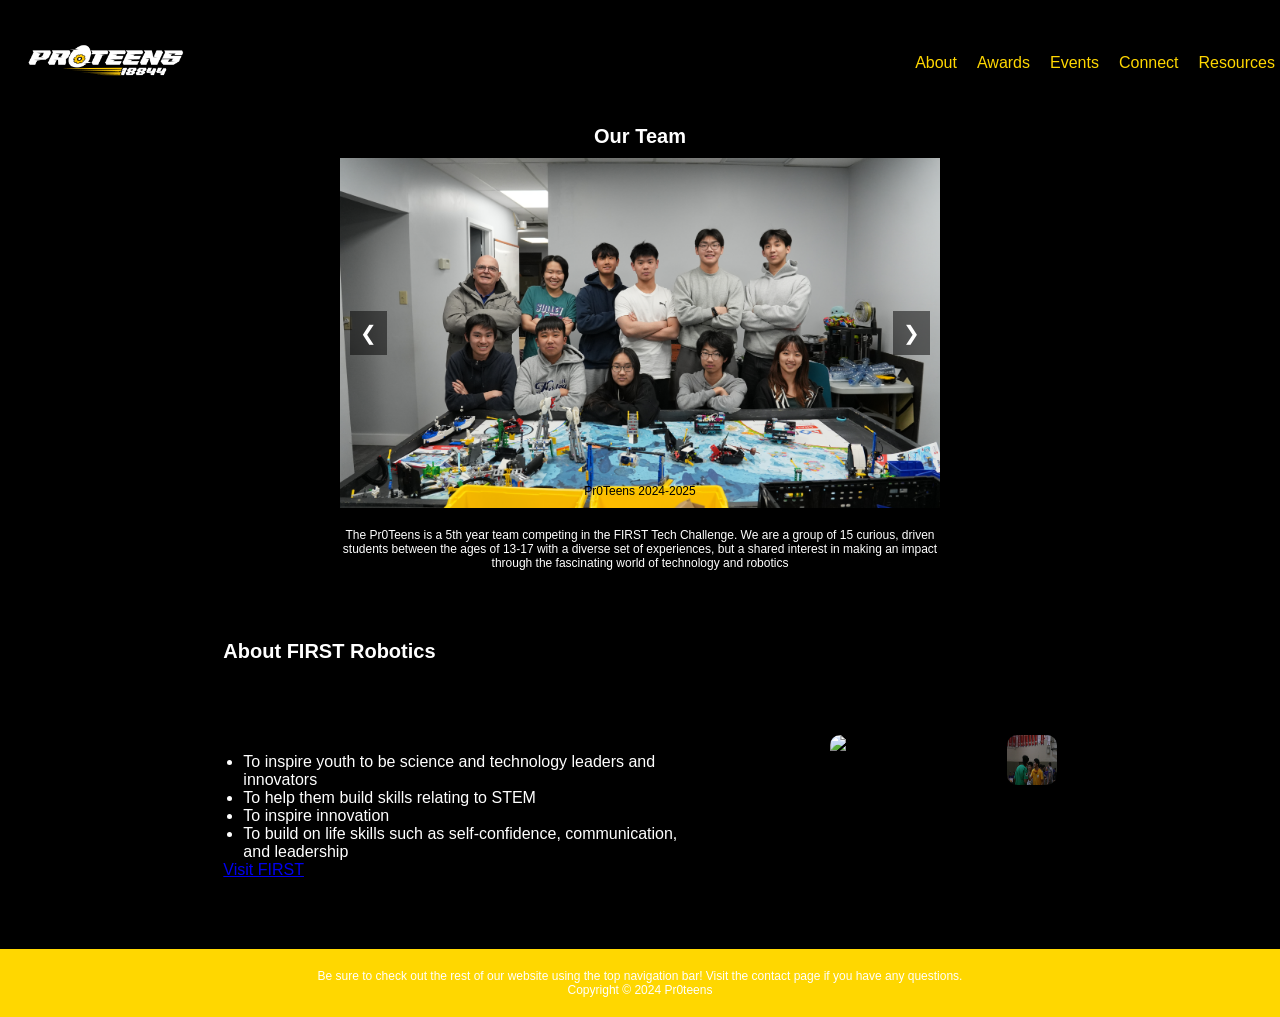
==== index.html @ f9746f2c "d" ====
<!DOCTYPE html>

<head>
    <title>18844 Pr0Teens</title>
    <link rel="stylesheet" type="text/css" href="./HTML/css/test.css">
    <link rel="preconnect" href="https://fonts.gstatic.com" crossorigin>
    <link href="https://fonts.googleapis.com/css2?family=Lato:wght@300&family=Overpass:wght@900&family=Poppins&display=swap"
          rel="stylesheet">
</head>
<body>
    <nav class="navbar">
        <a href="index.html" class="logo"><img src="./HTML/images/longlogowhite.png" alt="Logo"></a>
        <div class="menu">
            <a href="./HTML/about.html">About</a>
            <a href="./HTML/awards.html">Awards</a>
            <a href="./HTML/events.html">Events</a>
            <a href="./HTML/connect.html">Connect</a>
            <a href="./HTML/resources.html">Resources</a>
        </div>
    </nav>
    <h1>Our Team</h1>
    <div class="carousel-container">
        <button class="prev" onclick="prevSlide()">&#10094;</button>
        <div class="carousel">
            <div class="slide"><img src="./HTML/images/2024-2025 Team Photo.JPG" alt="Team 2024-2025">
                <div class="caption">Pr0Teens 2024-2025</div>
            </div>
            <div class="slide"><img src="./HTML/images/2023-2024 Team Photo.jpg" alt="Team 2023-2024">
                <div class="caption">Pr0Teens 2023-2024</div>
            </div>
            <div class="slide"><img src="./HTML/images/2022-2023_Team_Photo.jpg" alt="Team 2022-2023">
                <div class="caption">Pr0Teens 2022-2023</div>
            </div>
            <div class="slide"><img src="./HTML/images/pr0teens_team.png" alt="Team 2021-2022">
                <div class="caption">Pr0Teens 2021-2022</div>
            </div>
        </div>
        <button class="next" onclick="nextSlide()">&#10095;</button>
    </div>
    <p class="description">The Pr0Teens is a 5th year team competing in the FIRST Tech Challenge. We are a group of 15 curious, driven students between the ages of 13-17 with a diverse set of experiences, but a shared interest in making an impact through the fascinating world of technology and robotics</p>
    <script src="./HTML/javascript/script.js"></script>
    <section class="first-section">
        <div class="first-content">
            <h2>About FIRST Robotics</h2>
            <p>FIRST is a non-profit organization that organizes robotic competitions such as First
                Robotics Competition, First Tech Challenge, FIRST LEGO League Challenge, FIRST LEGO League
                Explore, and FIRST LEGO League Discover.
                Below is a summary of FIRST's mission:</p>
            <ul>
                <li>To inspire youth to be science and technology leaders and innovators</li>
                <li>To help them build skills relating to STEM</li>
                <li>To inspire innovation</li>
                <li>To build on life skills such as self-confidence, communication, and leadership</li>
            </ul>
            <a href="https://www.firstinspires.org" target="_blank" class="first-button">Visit FIRST</a>
        </div>
        <div class="first-images">
            <img src="./HTML/images/FIRST-Icon.png" alt="FIRST Logo">
        </div>
        <div class="first-images">
            <img src="./HTML/images/IMG_4604.JPG" alt="FIRST Competition">
        </div>
    </section>
    <footer id="main-footer">
        <p>Be sure to check out the rest of our website using the top navigation bar!
            Visit the contact page if you have any questions.</p>
        <p>Copyright &copy; 2024 Pr0teens</p>
    </footer>
</body>





<!--<div class="container">-->
<!--    <section class="main">-->
<!--        <h1>What is FIRST?</h1>-->
<!--        <a href="https://www.firstinspires.org/" class="button" target="_blank">Visit FIRST's-->
<!--            website</a>-->
<!--        <br><br>-->
<!--    </section>-->
<!--    <aside>-->
<!--        <img src="./HTML/images/FIRST-Icon.png" class="centerImage" height=auto width=20%>-->
<!--    </aside>-->
<!--    <section>-->
<!--        <br>FIRST is a non-profit organization that organizes robotic competitions such as First-->
<!--        Robotics Competition, First Tech Challenge, FIRST LEGO League Challenge, FIRST LEGO League-->
<!--        Explore, and FIRST LEGO League Discover.-->
<!--        Below is a summary of FIRST's mission:-->
<!--        <ul>-->
<!--            <li>To inspire youth to be science and technology leaders and innovators</li>-->
<!--            <li>To help them build skills relating to STEM</li>-->
<!--            <li>To inspire innovation</li>-->
<!--            <li>To build on life skills such as self-confidence, communication, and leadership</li>-->
<!--        </ul>-->
<!--        <p>The Pr0Teens is a 4th year team competing in the FIRST Tech Challenge.</p>-->
<!--    </section>-->


<!--</div>-->




<!--</body>-->
---- HTML/css/test.css ----
* {
    margin: 0;
    padding: 0;
    box-sizing: border-box;
}
body {
    font-family: Verdana, sans-serif;
    background-color: #000000;
}
.navbar {
    position: fixed;
    top: 0;
    width: 100%;
    background-color: black;
    z-index: 1000;
    display: flex;
    align-items: center;
    justify-content: space-between;
    padding: 1px 5px;
}
.navbar .menu {
    display: flex;
    gap: 20px;
}
.navbar .menu a {
    text-decoration: none;
    color: #FFD700;
    font size: 12px;
}

.navbar a:hover {
    color: #DAA520;
}
.menu {
    display: flex;
}
.logo img {
    height: 120px;
}
.carousel-container {
    position: relative;
    max-width: 600px;
    margin-top: 10px;
    margin: 10px auto 20px; /* Adjust margin to avoid navbar overlap */
    overflow: hidden;
    background-color: #f4f4f4;
}
.carousel {
    display: flex;
    transition: transform 0.5s ease-in-out;
    position: relative;
}
.slide {
    min-width: 100%;
    position: relative;
    display: flex;
    justify-content: center;
    align-items: center;
}
.carousel img {
    width: 600px;
    height: 350px;
    object-fit: cover;
}
.caption {
    position: absolute;
    bottom: 10px;
    left: 50%;
    transform: translateX(-50%);
    color: black;
    font-size: 12px;
    text-align: center;
}
.prev, .next {
    position: absolute;
    top: 50%;
    transform: translateY(-50%);
    background: rgba(0, 0, 0, 0.5);
    color: white;
    border: none;
    padding: 10px;
    cursor: pointer;
    font-size: 20px;
    z-index: 10;
}
.prev {
    left: 10px;
}
.next {
    right: 10px;
}
h1 {
    font-size: 20px;
    text-align: center;
    margin-top: 125px;
    color: white;
    position: relative;
}
.description {
    font-size: 12px;
    text-align: center;
    max-width: 600px;
    margin: 10px auto;
    color: white;
}
.button {
    font: 15px Verdana;
    font-weight: 900;
    text-decoration: none;
    background-color: #FFD700; /* Golden background */
    color: #ffffff; /* White text */
    padding: 10px 30px;
    border-radius: 5px;
}

#main-footer{
    background-color: #FFD700;
    color: white;
    text-align: center;
    padding: 20px;
    margin-top: 40px;
    font-size: 12px;
}

.first-section {
    display: flex;
    align-items: center;
    justify-content: space-around;
    max-width: 1000px;
    margin: 50px auto;
    padding: 20px;
}
.first-content {
    max-width: 50%;
}
.first-content h2 {
    font-size: 20px;
    color: white;
}
.first-content ul {
    padding-left: 20px;
    color: white;
}
.first-images {
    display: flex;
    gap: 10px;
}
.first-images img {
    width: 50px;
    height: 50px;
    border-radius: 10px;
    align-items: center;
}
.button {
    font: 15px Verdana;
    font-weight: 900;
    text-decoration: none;
    background-color: #FFD700; /* Golden background */
    color: #ffffff; /* White text */
    padding: 10px 30px;
    border-radius: 5px;
}
.button:hover {
    background-color: #DAA520; /* Darker golden color on hover */
}
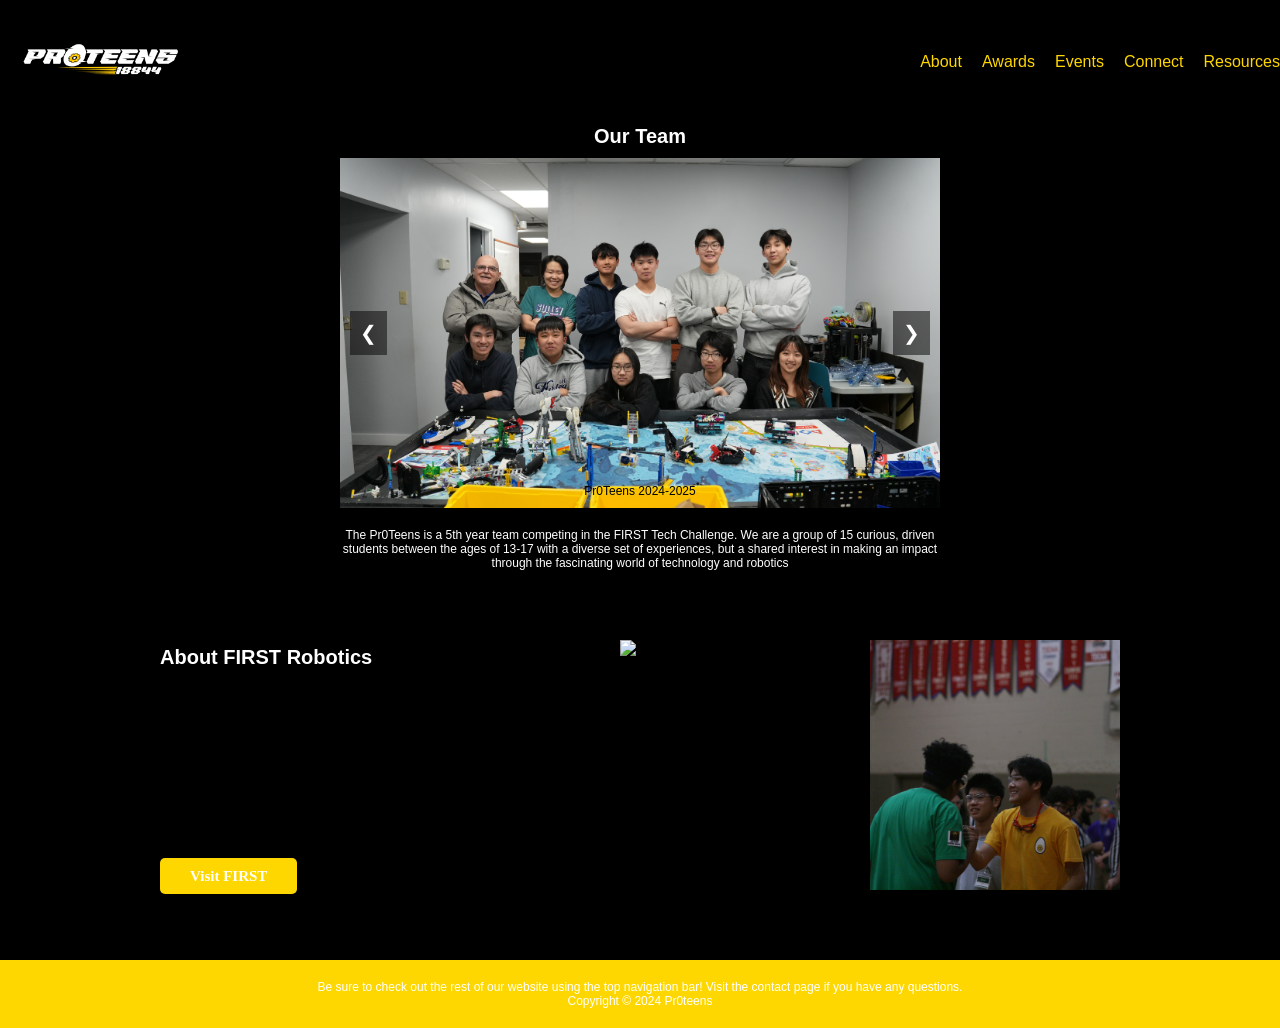
==== commit f3bcf4d2: "d" ====
--- a/index.html
+++ b/index.html
@@ -52,7 +52,7 @@
                 <li>To inspire innovation</li>
                 <li>To build on life skills such as self-confidence, communication, and leadership</li>
             </ul>
-            <a href="https://www.firstinspires.org" target="_blank" class="first-button">Visit FIRST</a>
+            <a href="https://www.firstinspires.org" target="_blank" class="button">Visit FIRST</a>
         </div>
         <div class="first-images">
             <img src="./HTML/images/FIRST-Icon.png" alt="FIRST Logo">
--- a/HTML/css/test.css
+++ b/HTML/css/test.css
@@ -16,7 +16,6 @@
     display: flex;
     align-items: center;
     justify-content: space-between;
-    padding: 1px 5px;
 }
 .navbar .menu {
     display: flex;
@@ -26,6 +25,7 @@
     text-decoration: none;
     color: #FFD700;
     font size: 12px;
+    right-margin: 5px;
 }
 
 .navbar a:hover {
@@ -113,6 +113,10 @@
     border-radius: 5px;
 }
 
+.button:hover {
+    background-color: #DAA520; /* Darker golden color on hover */
+}
+
 #main-footer{
     background-color: #FFD700;
     color: white;
@@ -132,34 +136,22 @@
 }
 .first-content {
     max-width: 50%;
+    font-size: 12px:
+    color: #ffffff;
 }
 .first-content h2 {
     font-size: 20px;
-    color: white;
+    color: #ffffff;
 }
 .first-content ul {
     padding-left: 20px;
-    color: white;
 }
 .first-images {
     display: flex;
-    gap: 10px;
+    gap: 15px;
 }
 .first-images img {
-    width: 50px;
-    height: 50px;
-    border-radius: 10px;
-    align-items: center;
+    width: 250px;
+    height: 250px;
+    object-fit: cover;
 }
-.button {
-    font: 15px Verdana;
-    font-weight: 900;
-    text-decoration: none;
-    background-color: #FFD700; /* Golden background */
-    color: #ffffff; /* White text */
-    padding: 10px 30px;
-    border-radius: 5px;
-}
-.button:hover {
-    background-color: #DAA520; /* Darker golden color on hover */
-}
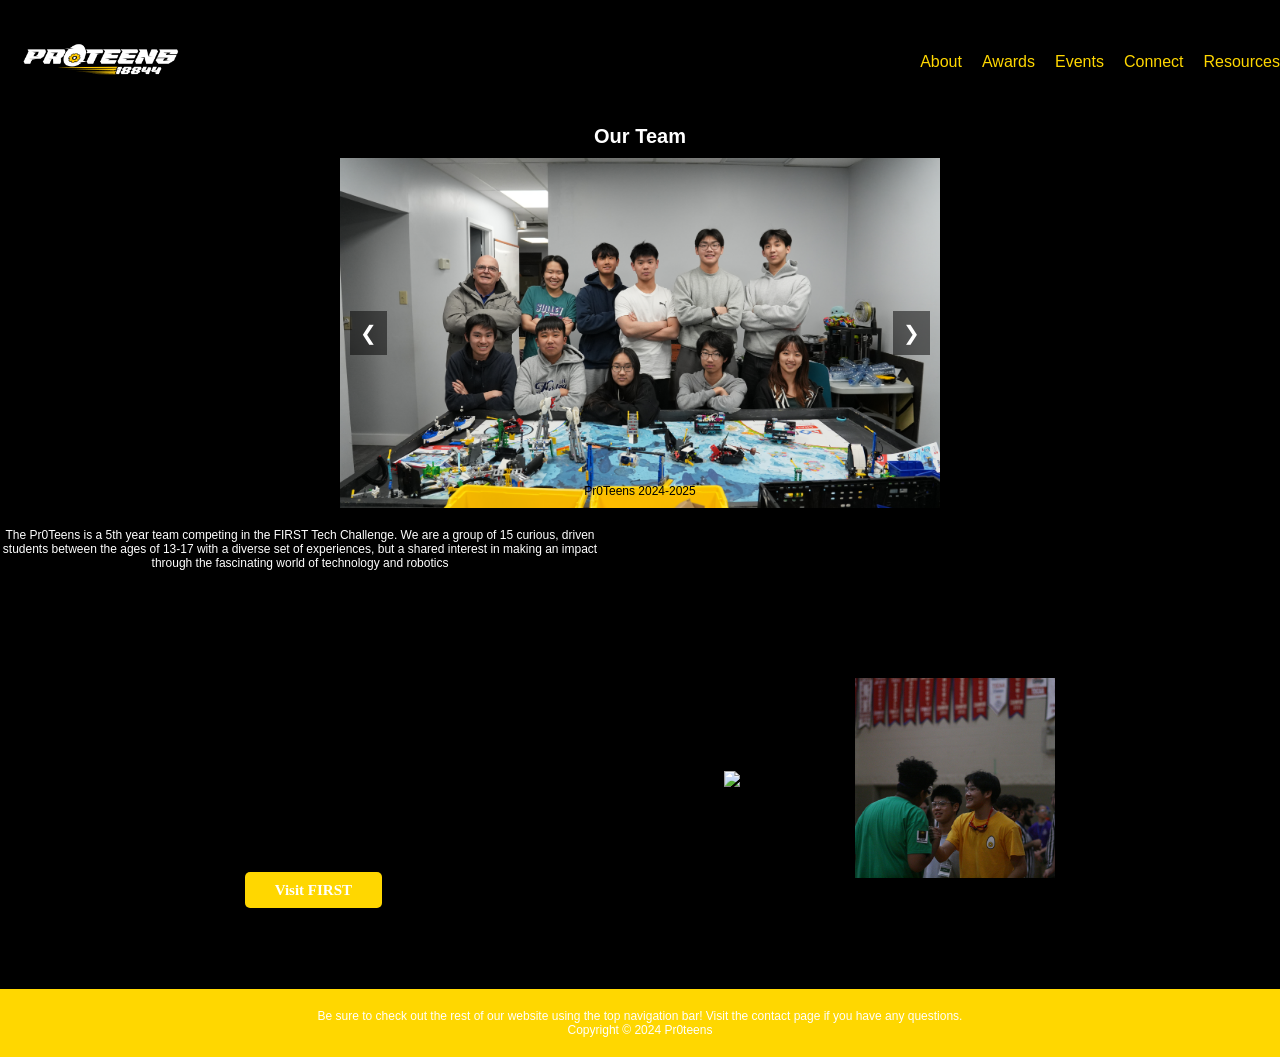
==== commit 6077854e: "d" ====
--- a/index.html
+++ b/index.html
@@ -38,7 +38,6 @@
         <button class="next" onclick="nextSlide()">&#10095;</button>
     </div>
     <p class="description">The Pr0Teens is a 5th year team competing in the FIRST Tech Challenge. We are a group of 15 curious, driven students between the ages of 13-17 with a diverse set of experiences, but a shared interest in making an impact through the fascinating world of technology and robotics</p>
-    <script src="./HTML/javascript/script.js"></script>
     <section class="first-section">
         <div class="first-content">
             <h2>About FIRST Robotics</h2>
@@ -54,10 +53,10 @@
             </ul>
             <a href="https://www.firstinspires.org" target="_blank" class="button">Visit FIRST</a>
         </div>
-        <div class="first-images">
+        <div class="first-image1">
             <img src="./HTML/images/FIRST-Icon.png" alt="FIRST Logo">
         </div>
-        <div class="first-images">
+        <div class="first-image2">
             <img src="./HTML/images/IMG_4604.JPG" alt="FIRST Competition">
         </div>
     </section>
@@ -66,6 +65,7 @@
             Visit the contact page if you have any questions.</p>
         <p>Copyright &copy; 2024 Pr0teens</p>
     </footer>
+    <script src="./HTML/javascript/script.js"></script>
 </body>
 
 
--- a/HTML/css/test.css
+++ b/HTML/css/test.css
@@ -25,7 +25,7 @@
     text-decoration: none;
     color: #FFD700;
     font size: 12px;
-    right-margin: 5px;
+    right-margin: 25px;
 }
 
 .navbar a:hover {
@@ -100,7 +100,7 @@
     font-size: 12px;
     text-align: center;
     max-width: 600px;
-    margin: 10px auto;
+    margin-top: 10px auto;
     color: white;
 }
 .button {
@@ -130,18 +130,18 @@
     display: flex;
     align-items: center;
     justify-content: space-around;
-    max-width: 1000px;
+    max-width: 900px;
     margin: 50px auto;
     padding: 20px;
 }
 .first-content {
     max-width: 50%;
     font-size: 12px:
-    color: #ffffff;
+    color: white;
+    margin: 20px;
 }
 .first-content h2 {
     font-size: 20px;
-    color: #ffffff;
 }
 .first-content ul {
     padding-left: 20px;
@@ -150,8 +150,13 @@
     display: flex;
     gap: 15px;
 }
-.first-images img {
-    width: 250px;
-    height: 250px;
+.first-image1 img {
+    width: 100px;
+    height: 100px;
     object-fit: cover;
 }
+.first-image2 img {
+    width: 200px;
+    height: 200px;
+    object-fit: cover;
+}
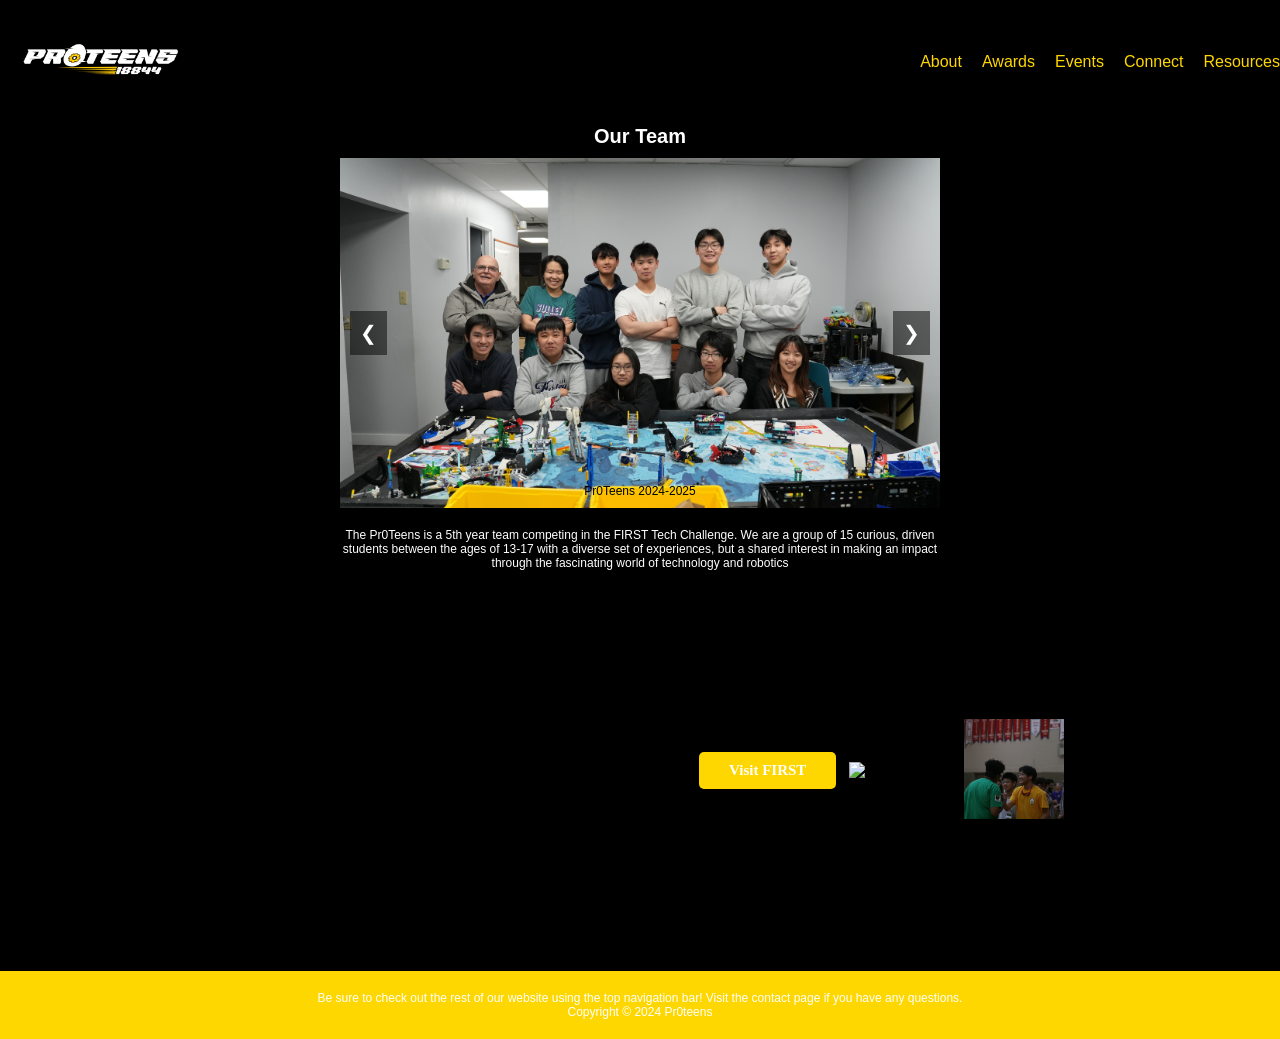
==== commit 64f0f05c: "n" ====
--- a/index.html
+++ b/index.html
@@ -51,8 +51,8 @@
                 <li>To inspire innovation</li>
                 <li>To build on life skills such as self-confidence, communication, and leadership</li>
             </ul>
-            <a href="https://www.firstinspires.org" target="_blank" class="button">Visit FIRST</a>
         </div>
+        <a href="https://www.firstinspires.org" target="_blank" class="button">Visit FIRST</a>
         <div class="first-image1">
             <img src="./HTML/images/FIRST-Icon.png" alt="FIRST Logo">
         </div>
--- a/HTML/css/test.css
+++ b/HTML/css/test.css
@@ -100,7 +100,7 @@
     font-size: 12px;
     text-align: center;
     max-width: 600px;
-    margin-top: 10px auto;
+    margin: 10px auto;
     color: white;
 }
 .button {
@@ -156,7 +156,7 @@
     object-fit: cover;
 }
 .first-image2 img {
-    width: 200px;
-    height: 200px;
+    width: 100px;
+    height: 100px;
     object-fit: cover;
 }
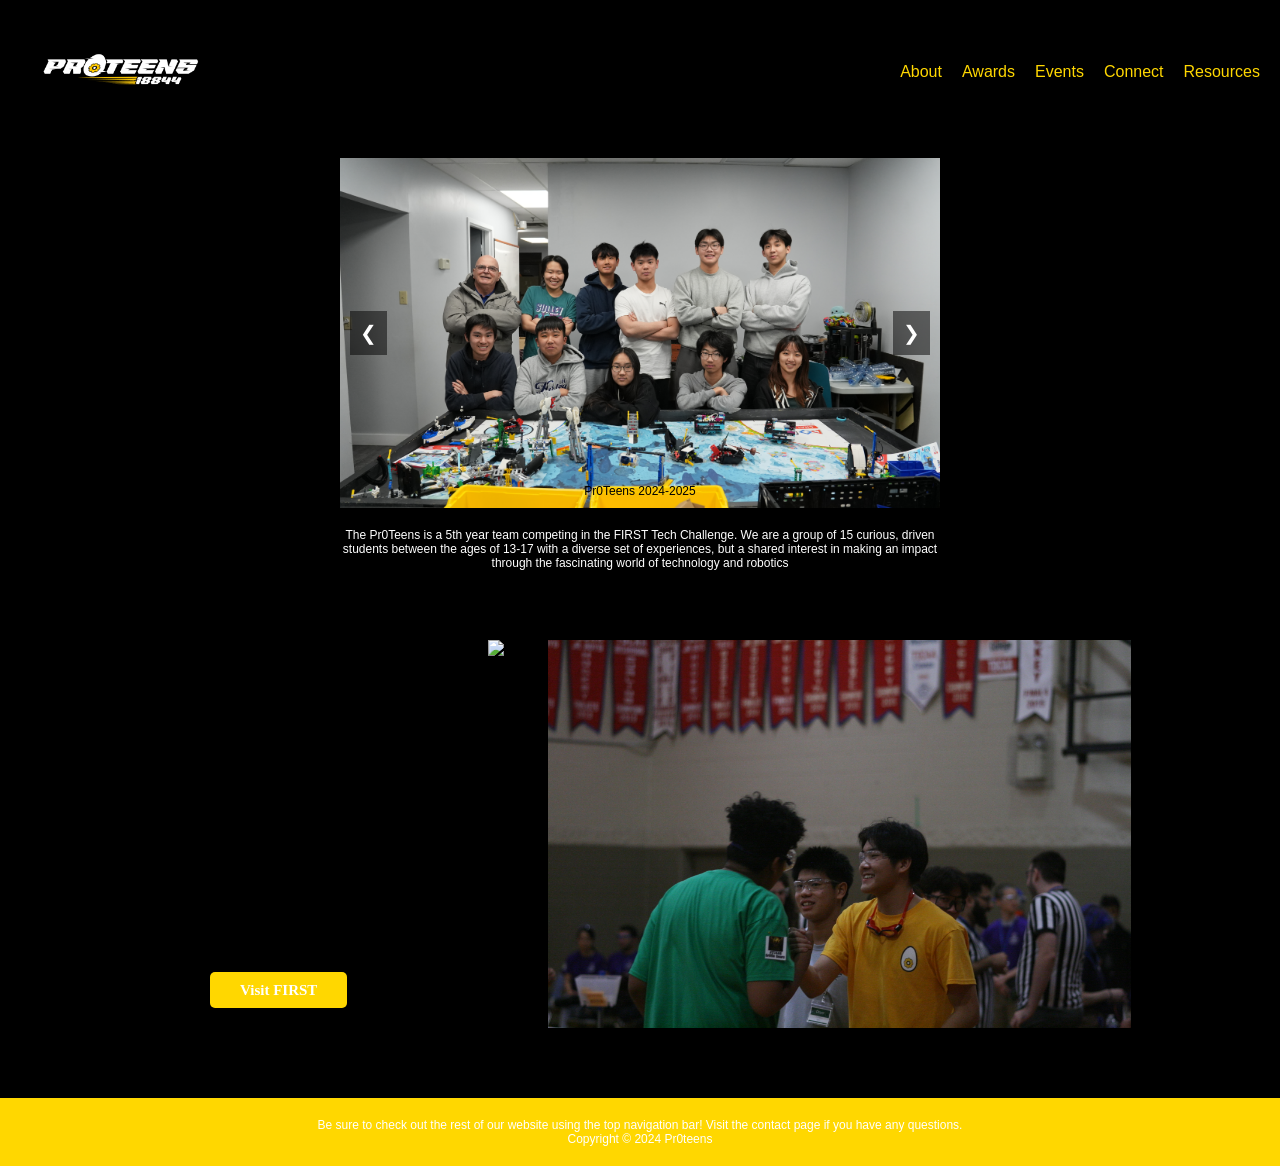
==== commit 197606c9: "f" ====
--- a/index.html
+++ b/index.html
@@ -51,12 +51,10 @@
                 <li>To inspire innovation</li>
                 <li>To build on life skills such as self-confidence, communication, and leadership</li>
             </ul>
+            <a href="https://www.firstinspires.org" target="_blank" class="button">Visit FIRST</a>
         </div>
-        <a href="https://www.firstinspires.org" target="_blank" class="button">Visit FIRST</a>
-        <div class="first-image1">
+        <div class="first-images">
             <img src="./HTML/images/FIRST-Icon.png" alt="FIRST Logo">
-        </div>
-        <div class="first-image2">
             <img src="./HTML/images/IMG_4604.JPG" alt="FIRST Competition">
         </div>
     </section>
--- a/HTML/css/test.css
+++ b/HTML/css/test.css
@@ -13,9 +13,11 @@
     width: 100%;
     background-color: black;
     z-index: 1000;
+    padding: 1px 0;
     display: flex;
     align-items: center;
     justify-content: space-between;
+    padding: 10px 20px;
 }
 .navbar .menu {
     display: flex;
@@ -138,7 +140,6 @@
     max-width: 50%;
     font-size: 12px:
     color: white;
-    margin: 20px;
 }
 .first-content h2 {
     font-size: 20px;
@@ -150,13 +151,7 @@
     display: flex;
     gap: 15px;
 }
-.first-image1 img {
-    width: 100px;
-    height: 100px;
-    object-fit: cover;
-}
-.first-image2 img {
-    width: 100px;
-    height: 100px;
-    object-fit: cover;
+.first-images img {
+    max-width: 100%;
+    height: auto;
 }
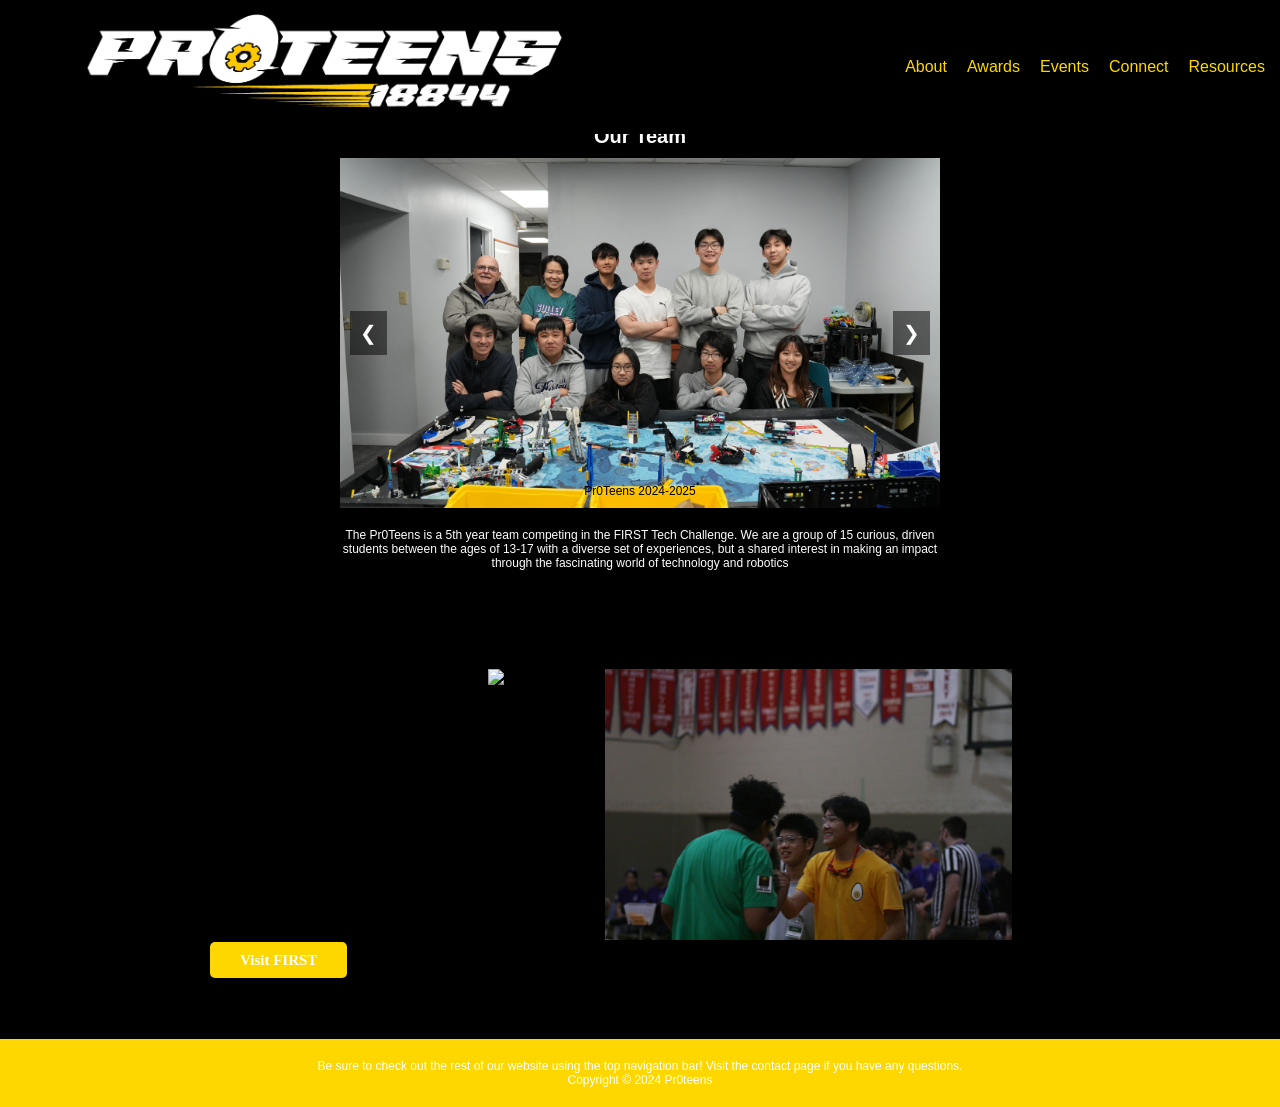
==== commit 4a34c5b7: "d" ====
--- a/index.html
+++ b/index.html
@@ -9,7 +9,7 @@
 </head>
 <body>
     <nav class="navbar">
-        <a href="index.html" class="logo"><img src="./HTML/images/longlogowhite.png" alt="Logo"></a>
+        <a href="index.html" class="logo"><img src="./HTML/images/logowhite.png" alt="Logo"></a>
         <div class="menu">
             <a href="./HTML/about.html">About</a>
             <a href="./HTML/awards.html">Awards</a>
--- a/HTML/css/test.css
+++ b/HTML/css/test.css
@@ -13,11 +13,11 @@
     width: 100%;
     background-color: black;
     z-index: 1000;
-    padding: 1px 0;
+    padding: 5px 0;
     display: flex;
     align-items: center;
     justify-content: space-between;
-    padding: 10px 20px;
+    padding: 5px 15px;
 }
 .navbar .menu {
     display: flex;
@@ -152,6 +152,6 @@
     gap: 15px;
 }
 .first-images img {
-    max-width: 100%;
+    max-width: 70%;
     height: auto;
 }
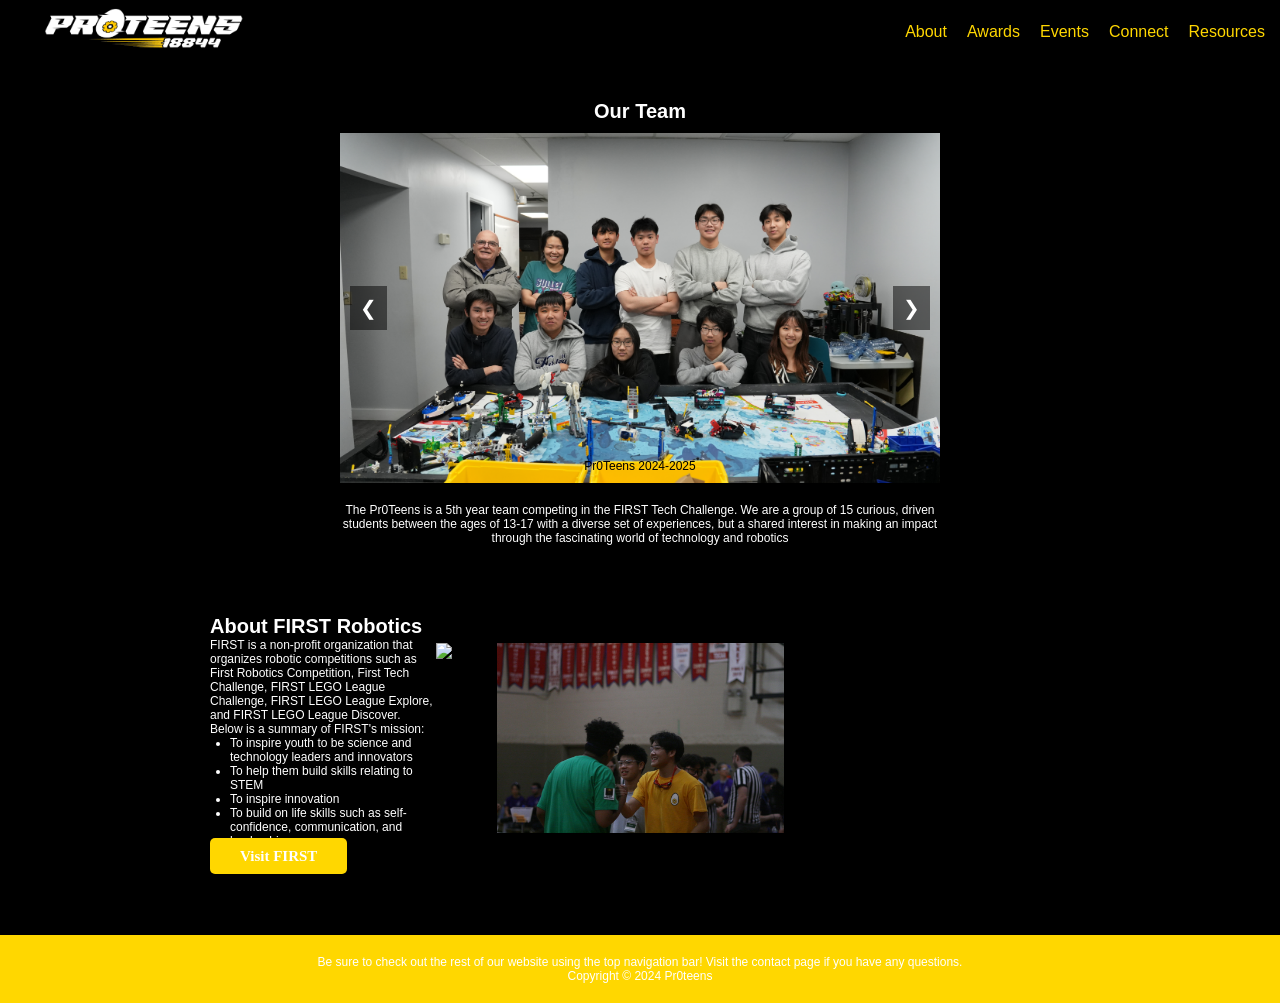
==== commit d5860d1c: "first pics + text colour" ====
--- a/index.html
+++ b/index.html
@@ -54,8 +54,12 @@
             <a href="https://www.firstinspires.org" target="_blank" class="button">Visit FIRST</a>
         </div>
         <div class="first-images">
-            <img src="./HTML/images/FIRST-Icon.png" alt="FIRST Logo">
-            <img src="./HTML/images/IMG_4604.JPG" alt="FIRST Competition">
+            <div class="first-image1">
+                <img src="./HTML/images/FIRST-Icon.png" alt="FIRST Logo">
+            </div>
+            <div class="first-image2">
+                <img src="./HTML/images/IMG_4604.JPG" alt="FIRST Competition">
+            </div>
         </div>
     </section>
     <footer id="main-footer">
--- a/HTML/css/test.css
+++ b/HTML/css/test.css
@@ -37,7 +37,7 @@
     display: flex;
 }
 .logo img {
-    height: 120px;
+    height: 50px;
 }
 .carousel-container {
     position: relative;
@@ -94,7 +94,7 @@
 h1 {
     font-size: 20px;
     text-align: center;
-    margin-top: 125px;
+    margin-top: 100px;
     color: white;
     position: relative;
 }
@@ -138,8 +138,9 @@
 }
 .first-content {
     max-width: 50%;
-    font-size: 12px:
+    font-size: 12px;
     color: white;
+
 }
 .first-content h2 {
     font-size: 20px;
@@ -151,7 +152,11 @@
     display: flex;
     gap: 15px;
 }
-.first-images img {
-    max-width: 70%;
+.first-image1 img {
+    max-width: auto;
+    height: 50%;
+}
+.first-image2 img {
+    max-width: 50%;
     height: auto;
 }
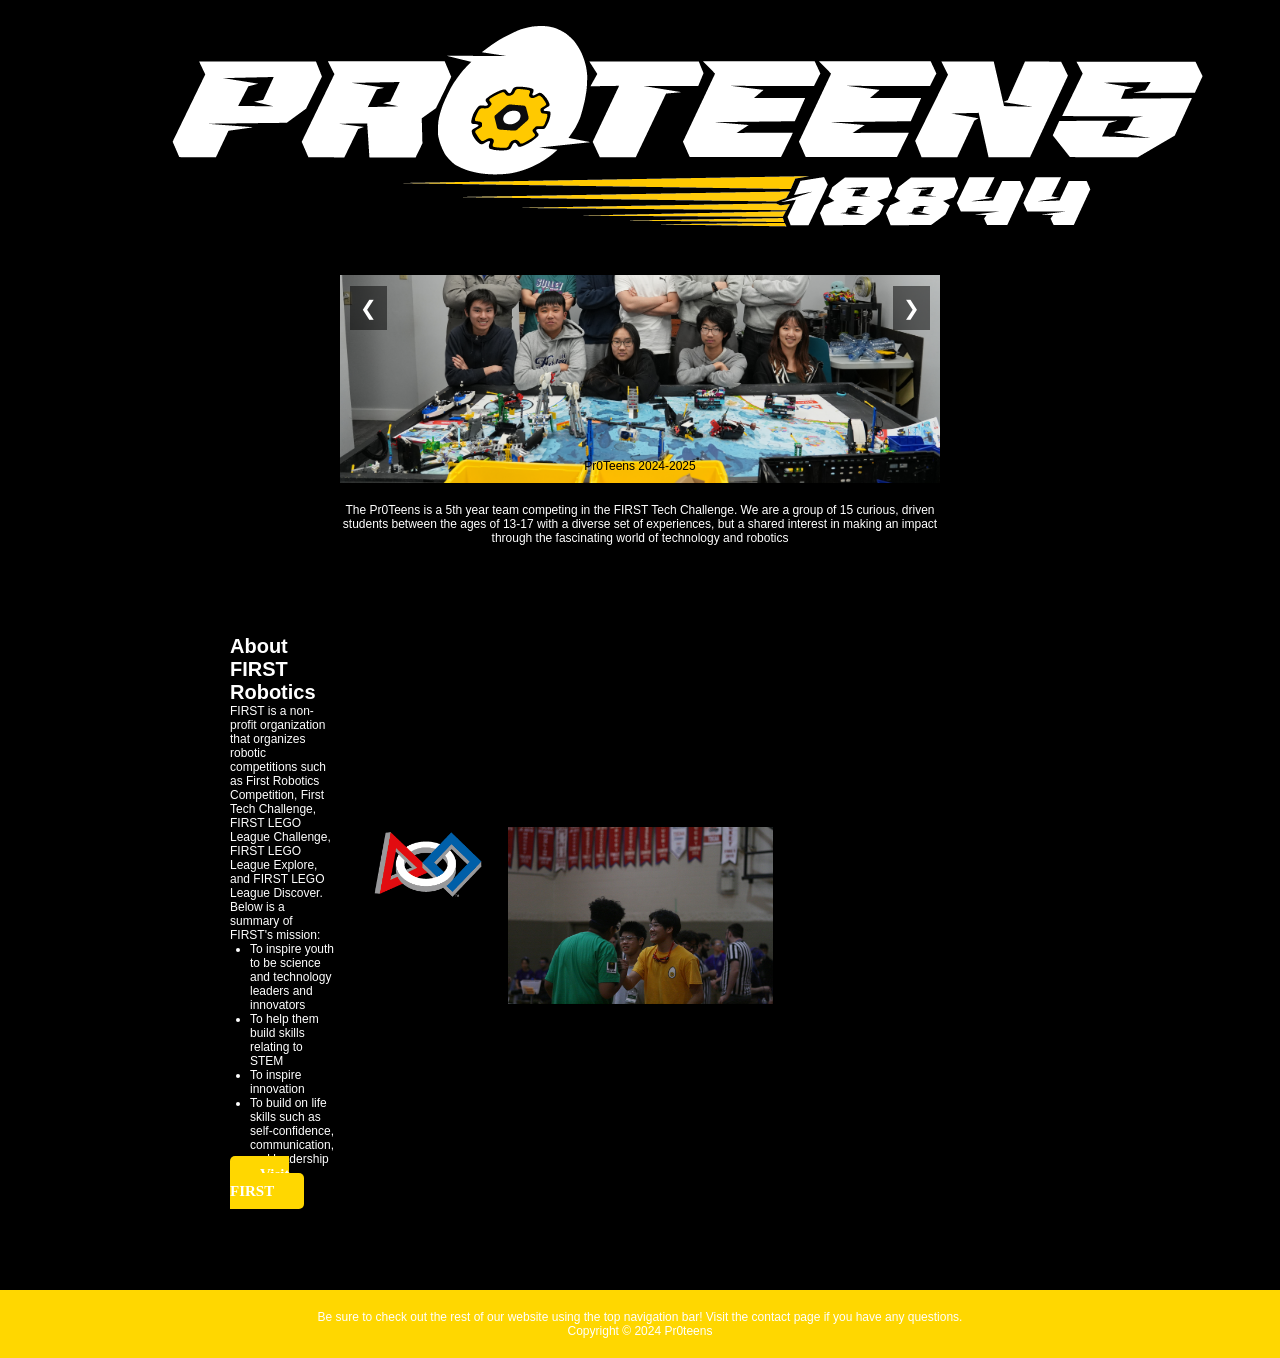
==== commit 258facf7: "fixed routing and renamed HTML to pages for better naming" ====
--- a/index.html
+++ b/index.html
@@ -2,36 +2,36 @@
 
 <head>
     <title>18844 Pr0Teens</title>
-    <link rel="stylesheet" type="text/css" href="./HTML/css/test.css">
+    <link rel="stylesheet" type="text/css" href="./pages/css/test.css">
     <link rel="preconnect" href="https://fonts.gstatic.com" crossorigin>
     <link href="https://fonts.googleapis.com/css2?family=Lato:wght@300&family=Overpass:wght@900&family=Poppins&display=swap"
           rel="stylesheet">
 </head>
 <body>
     <nav class="navbar">
-        <a href="index.html" class="logo"><img src="./HTML/images/logowhite.png" alt="Logo"></a>
+        <a href="index.html" class="logo"><img src="./pages/images/logowhite.png" alt="Logo"></a>
         <div class="menu">
-            <a href="./HTML/about.html">About</a>
-            <a href="./HTML/awards.html">Awards</a>
-            <a href="./HTML/events.html">Events</a>
-            <a href="./HTML/connect.html">Connect</a>
-            <a href="./HTML/resources.html">Resources</a>
+            <a href="./pages/about.html">About</a>
+            <a href="./pages/awards.html">Awards</a>
+            <a href="./pages/events.html">Events</a>
+            <a href="./pages/connect.html">Connect</a>
+            <a href="./pages/resources.html">Resources</a>
         </div>
     </nav>
     <h1>Our Team</h1>
     <div class="carousel-container">
         <button class="prev" onclick="prevSlide()">&#10094;</button>
         <div class="carousel">
-            <div class="slide"><img src="./HTML/images/2024-2025 Team Photo.JPG" alt="Team 2024-2025">
+            <div class="slide"><img src="./pages/images/2024-2025 Team Photo.JPG" alt="Team 2024-2025">
                 <div class="caption">Pr0Teens 2024-2025</div>
             </div>
-            <div class="slide"><img src="./HTML/images/2023-2024 Team Photo.jpg" alt="Team 2023-2024">
+            <div class="slide"><img src="./pages/images/2023-2024 Team Photo.jpg" alt="Team 2023-2024">
                 <div class="caption">Pr0Teens 2023-2024</div>
             </div>
-            <div class="slide"><img src="./HTML/images/2022-2023_Team_Photo.jpg" alt="Team 2022-2023">
+            <div class="slide"><img src="./pages/images/2022-2023_Team_Photo.jpg" alt="Team 2022-2023">
                 <div class="caption">Pr0Teens 2022-2023</div>
             </div>
-            <div class="slide"><img src="./HTML/images/pr0teens_team.png" alt="Team 2021-2022">
+            <div class="slide"><img src="./pages/images/pr0teens_team.png" alt="Team 2021-2022">
                 <div class="caption">Pr0Teens 2021-2022</div>
             </div>
         </div>
@@ -55,10 +55,10 @@
         </div>
         <div class="first-images">
             <div class="first-image1">
-                <img src="./HTML/images/FIRST-Icon.png" alt="FIRST Logo">
+                <img src="./pages/images/FIRST-Icon.png" alt="FIRST Logo">
             </div>
             <div class="first-image2">
-                <img src="./HTML/images/IMG_4604.JPG" alt="FIRST Competition">
+                <img src="./pages/images/IMG_4604.JPG" alt="FIRST Competition">
             </div>
         </div>
     </section>
@@ -67,7 +67,7 @@
             Visit the contact page if you have any questions.</p>
         <p>Copyright &copy; 2024 Pr0teens</p>
     </footer>
-    <script src="./HTML/javascript/script.js"></script>
+    <script src="./pages/javascript/script.js"></script>
 </body>
 
 
@@ -82,7 +82,7 @@
 <!--        <br><br>-->
 <!--    </section>-->
 <!--    <aside>-->
-<!--        <img src="./HTML/images/FIRST-Icon.png" class="centerImage" height=auto width=20%>-->
+<!--        <img src="./pages/images/FIRST-Icon.png" class="centerImage" height=auto width=20%>-->
 <!--    </aside>-->
 <!--    <section>-->
 <!--        <br>FIRST is a non-profit organization that organizes robotic competitions such as First-->
--- a/pages/css/test.css
+++ b/pages/css/test.css
@@ -0,0 +1,165 @@
+* {
+    margin: 0;
+    padding: 0;
+    box-sizing: border-box;
+}
+body {
+    font-family: Verdana, sans-serif;
+    background-color: #000000;
+}
+.navbar {
+    position: fixed;
+    top: 0;
+    width: 100%;
+    background-color: black;
+    z-index: 1000;
+    padding: 5px 0;
+    display: flex;
+    align-items: center;
+    justify-content: space-between;
+    padding: 5px 15px;
+}
+.navbar .menu {
+    display: flex;
+    gap: 20px;
+}
+.navbar .menu a {
+    text-decoration: none;
+    color: #FFD700;
+    font size: 12px;
+    right-margin: 25px;
+}
+
+.navbar a:hover {
+    color: #DAA520;
+}
+.menu {
+    display: flex;
+}
+.logo img {
+    padding-top: 5px:
+    height: 20px;
+}
+.carousel-container {
+    position: relative;
+    max-width: 600px;
+    margin-top: 10px;
+    margin: 10px auto 20px; /* Adjust margin to avoid navbar overlap */
+    overflow: hidden;
+    background-color: #f4f4f4;
+}
+.carousel {
+    display: flex;
+    transition: transform 0.5s ease-in-out;
+    position: relative;
+}
+.slide {
+    min-width: 100%;
+    position: relative;
+    display: flex;
+    justify-content: center;
+    align-items: center;
+}
+.carousel img {
+    width: 600px;
+    height: 350px;
+    object-fit: cover;
+}
+.caption {
+    position: absolute;
+    bottom: 10px;
+    left: 50%;
+    transform: translateX(-50%);
+    color: black;
+    font-size: 12px;
+    text-align: center;
+}
+.prev, .next {
+    position: absolute;
+    top: 50%;
+    transform: translateY(-50%);
+    background: rgba(0, 0, 0, 0.5);
+    color: white;
+    border: none;
+    padding: 10px;
+    cursor: pointer;
+    font-size: 20px;
+    z-index: 10;
+}
+.prev {
+    left: 10px;
+}
+.next {
+    right: 10px;
+}
+h1 {
+    font-size: 20px;
+    text-align: center;
+    margin-top: 100px;
+    color: white;
+    position: relative;
+}
+.description {
+    font-size: 12px;
+    text-align: center;
+    max-width: 600px;
+    margin: 10px auto;
+    color: white;
+}
+.button {
+    font: 15px Verdana;
+    font-weight: 900;
+    text-decoration: none;
+    background-color: #FFD700; /* Golden background */
+    color: #ffffff; /* White text */
+    padding: 10px 30px;
+    border-radius: 5px;
+}
+
+.button:hover {
+    background-color: #DAA520; /* Darker golden color on hover */
+}
+
+#main-footer{
+    background-color: #FFD700;
+    color: white;
+    text-align: center;
+    padding: 20px;
+    margin-top: 40px;
+    font-size: 12px;
+}
+
+.first-section {
+    display: flex;
+    align-items: center;
+    justify-content: space-between;
+    max-width: 900px;
+    margin: 50px auto;
+    padding: 20px;
+}
+.first-content {
+    flex: 0;
+    color: white;
+    font-size: 12px;
+    padding: 20px;
+}
+.first-content h2 {
+    font-size: 20px;
+}
+.first-content ul {
+    padding-left: 20px;
+}
+.first-images {
+    display: flex;
+    gap: 15px;
+}
+.first-image1 img {
+    max-width: 300%;
+    height: auto;
+    margin-left: 15px;
+}
+.first-image2 img {
+    max-width: 40%;
+    height: auto;
+    margin-left: 100px;
+}
